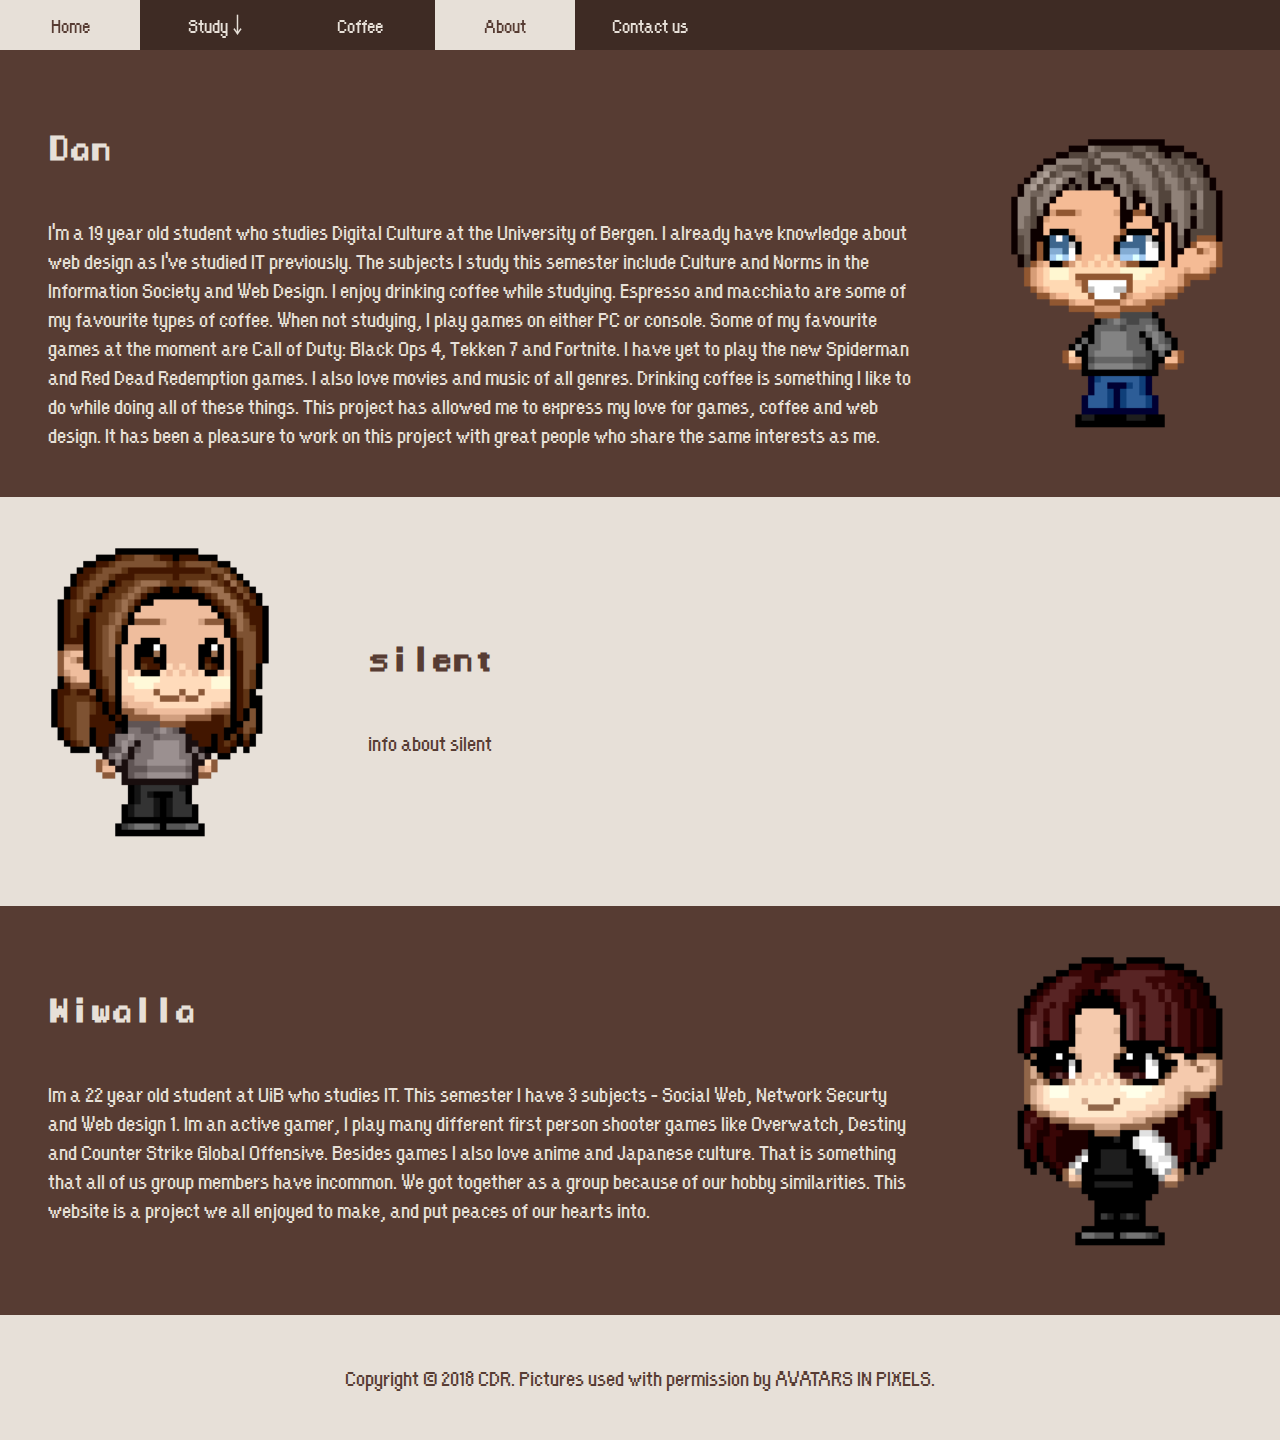
==== about.html @ 3ecea5af "Flipped one avatar. Changed class names." ====
<!doctype html>
<html lang="en">
    <head>
        <meta charset="utf-8" />
        <meta http-equiv="X-UA-Compatible" content="IE=edge">
        <title>About</title>
        <meta name="viewport" content="width=device-width, initial-scale=1">
        <link rel="stylesheet" href="css/style.css">
        <link rel="icon" href="images/frappino_espresso.png">
    </head>

    <body>

        <main class="grid">

            <header class="header">

                <nav>

                    <label for="show-menu" class="show-menu">Show Menu</label>
                    <input type="checkbox" id="show-menu" role="button">
                    <ul id="menu">
                        <li><a href="index.html">Home</a></li>
                        <li>
                            <a href="#">Study ￬</a>
                            <ul class="hidden">
                                <li><a href="alone.html">Alone</a></li>
                                <li><a href="ingroup.html">In a Group</a></li>
                            </ul>
                        </li>
                        <li><a href="coffee.html">Coffee</a></li>
                        <li class="current"><a href="about.html">About</a></li>
                        <li><a href="contact-us.html">Contact us</a></li>
                    </ul>

                </nav>

            </header>

            <section class="sidebar">
                <h2>Dan</h2>
                <p>
                    I'm a 19 year old student who studies Digital Culture at the University of Bergen. I already have knowledge about web design as I've studied IT previously.  The subjects I study this semester include Culture and Norms in the Information Society and Web Design. I enjoy drinking coffee while studying. Espresso and macchiato are some of my favourite types of coffee. When not studying, I play games on either PC or console. Some of my favourite games at the moment are Call of Duty: Black Ops 4, Tekken 7 and Fortnite. I have yet to play the new Spiderman and Red Dead Redemption games. I also love movies and music of all genres. Drinking coffee is something I like to do while doing all of these things. This project has allowed me to express my love for games, coffee and web design. It has been a pleasure to work on this project with great people who share the same interests as me.
                </p>
            </section>

            <section class="content">

                <img class="avatar" src="images/avatars/dan.png" alt="chibi icon of Daniel">

            </section>    

            <section class="sidebar2">
                <h2>silent</h2>
                <p>
                    info about silent
                </p>
            </section>

            <section class="content2">
                <img id="silent" class="avatar" src="images/avatars/silent.png">
            </section>   

            <section class="sidebar3">
                <h2>Wiwalla</h2>
                <p>
                    Im a 22 year old student at UiB who studies IT. This semester I have 3 subjects - Social Web, Network 
                    Securty and Web design 1. Im an active gamer, I play many different first person shooter games like Overwatch, Destiny and Counter Strike Global Offensive. Besides games
                    I also love anime and Japanese culture. That is something that all of us group members have incommon. We got together as 
                    a group because of our hobby similarities. This website is a project we all enjoyed to make, and put peaces of our
                    hearts into. 
                </p>
            </section>

            <section class="content3">
                <img class="avatar" src="images/avatars/wiwi.png" alt="chibi icon of Renate">
            </section>

            <footer class="footer">
                <p>Copyright © 2018 CDR. Pictures used with permission by AVATARS IN PIXELS.</p>
            </footer>

        </main>


    </body>
</html>
---- css/style.css ----
body{
    margin:0;
    font-family: 'orange_kidregular';
}

/* NAV BAR STYLE*/

ul {
    list-style-type:none;
    margin:0;
    padding:0;
    position: absolute;
}
/* NAVIGATION POSITION */
#menu {
    position: fixed;
    top: 0;
    width: 100%;
    background-color: #3e2b24;
    color: rgba(0, 0, 0, 0.0);
    box-shadow: 5px 5px 5px 5px;
    font-size: 22px;
}

/* HORIZONTAL LIST AND SPACING */
li {
    display: inline-block;
    margin-right: 1px;
}

/* NAVIGATION LINK STYLE */
li a {
    display:block;
    min-width:140px;
    height: 50px;
    text-align: center;
    line-height: 50px;
    font-family: 'orange_kidregular';
    color: #E7E0D8;
    background: #3e2b24;
    text-decoration: none;
}
/* HOVER STATE */
li:hover a {
    background: #E7E0D8;
    color: #573C33;
}

/* SHOWS WHICH PAGE IS CURRENTLY OPENED */ 
ul li.current a{
    background: #E7E0D8;
    color: #573C33;
}

/* DROP DOWN LINK STYLE*/
li:hover ul a {
    background: #3e2b24;
    color: #E7E0D8;
    height: 40px;
    line-height: 40px;
}
/* HOVER FOR DROP DOWN LINKS*/
li:hover ul a:hover {
    background: #E7E0D8;
    color: #573C33;
}
/* HIDE DROP DOWN LINKS UNTIL NEEDED*/
li ul {
    display: none;
}
/* DROP DOWN LINKS VERTICAL */
li ul li {
    display: block;
    float: none;
}
/* NO TEXT WRAPPING */
li ul li a {
    width: auto;
    min-width: 100px;
    padding: 0 20px;
}
/* DISPLAY DROP DOWN WHEN HOVER */
ul li a:hover + .hidden, .hidden:hover {
    display: block;
}
/* STYLE FOR MENU BUTTON */
.show-menu {
    font-family: 'orange_kidregular';
    font-size: 22px;
    text-decoration: none;
    color:#E7E0D8;
    background: #3e2b24;
    text-align: center;
    padding: 10px 0;
    display: none;
}
/* HIDE CHECKBOX */
input[type=checkbox]{
    display: none;
}
/* SHOW MENU WHEN ITS CLICKED ON */
input[type=checkbox]:checked ~ #menu{
    display: block;
}

/* RESPOINSIVE STYLES */
@media screen and (max-width : 736px){
    /* INLINE DROP DOWN LINKS */
    ul {
        position: static;
        display: none;
    }
    /* SPACING */
    li {
        margin-bottom: 1px;
    }
    /* WIDTH FOR THE LINKS */
    ul li, li a {
        width: 100%;
    }
    /* DISPLAY MENU LINK */
    .show-menu {
        display:block;
    }
}

/* TEXT SIZE AND THEIR FONTS. Code by student cand. 163 */

h1{
    font-family: 'manaspaceregular';
    font-size: 2.5em;
    margin: 1.5em;
}


h2 {
    font-family: 'manaspaceregular';
    font-size: 2em;
    margin: 1.5em;
}

p {
    font-family: 'orange_kidregular';
    font-size: 1.5em;
    margin: 2em;
}

/* FONTS. Code by student cand. 163 */

@font-face {
    font-family: 'manaspaceregular';
    src: url('../fonts/manaspc-webfont.woff2') format('woff2'),
        url('../fonts/manaspc-webfont.woff') format('woff');
    font-weight: normal;
    font-style: normal;
}

@font-face {
    font-family: 'manaspaceregular';
    src: url('../fonts/manaspc-webfont.woff2') format('woff2'),
        url('../fonts/manaspc-webfont.woff') format('woff');
    font-weight: normal;
    font-style: normal;
}

@font-face {
    font-family: 'orange_kidregular';
    src: url('../fonts/orange-kid.regular-webfont.woff2') format('woff2'),
        url('../fonts/orange-kid.regular-webfont.woff') format('woff');
    font-weight: normal;
    font-style: normal;
}

/* RESPONSIVENESS STYLE (MOBILE GRID VERSION) HOME PAGE AND ABOUT PAGE */ 

.grid{
    display: grid;
    grid-template-columns: 1fr 1fr 1fr 1fr; 
    grid-template-rows: auto auto auto auto auto; /* auto fits the content */
    grid-template-areas: 
        "header header header header"
        "sidebar sidebar sidebar sidebar"
        "content content content content"
        "sidebar2 sidebar2 sidebar2 sidebar2"
        "content2 content2 content2 content2"
        "sidebar3 sidebar3 sidebar3 sidebar3"
        "content3 content3 content3 content3"
        "footer footer footer footer"; 

}


.grid-study {
    display: grid;
    grid-template-columns: 1fr 1fr;
    grid-template-rows: auto 1fr auto;
    grid-template-areas:
        "header header"
        "sidebar sidebar"
        "content content"
        "sidebar2 sidebar2"
        "content2 content2"
        "footer footer";
}

/* RESPONSIVENESS STYLE (MOBILE GRID VERSION) FOR COFFEE PAGE */

.grid-coffee{
    display: grid;
    grid-template-columns: 1fr 1fr; 
    grid-template-rows: auto auto 1fr 1fr auto; /* auto fits the content */
    grid-template-areas: 
        "header header"
        "title title"
        "coffee1 coffee1"
        "coffee2 coffee2"
        "coffee3 coffee3"
        "coffee4 coffee4"
        "coffee5 coffee5"
        "coffee6 coffee6"
        "footer footer"; 

}




/* RESPONSIVENESS STYLE FOR CONTANT US PAGE - STILL NOT FULLY DONE */
.grid-contact-us {
    display: grid;
    grid-template-columns: 1fr 1fr;
    grid-template-rows: auto 1fr auto;
    grid-template-areas:
        "header header"
        "sidebar sidebar"
        "content content"
        "footer footer";
}

/* HOME PAGE AND ABOUT PAGE STYLING */

.sidebar, .sidebar2, .sidebar3{
    padding-right: 0;
}


.header{
    grid-area: header;
    padding-bottom: 5.5em;
    background-color: #573C33;
}

/* SIDEBAR IS FOR THE CONTENT ON THE LEFT */

.sidebar{
    grid-area: sidebar;
    color: #E7E0D8;
    background-color: #573C33;
}

/* CONTENT IS FOR ALL THE CONTENT ON THE RIGHT  */

.content{
    grid-area: content;
    background-color: #573C33;
}

.sidebar2{
    grid-area: sidebar2;
    color: #573C33;
    background-color: #E7E0D8;
}  

.content2{
    grid-area: content2;
    background-color: #E7E0D8;
}

.sidebar3{
    grid-area: sidebar3;
    color: #E7E0D8;
    background-color: #573C33;
}

.content3{
    grid-area: content3;
    background-color: #573C33;
}

.sidebar,
.sidebar2,
.sidebar3{
    align-content: center;
    margin:0;
}

.content,
.content2,
.content3{
    margin: 0;
    justify-items: start;
}

/* COFFEE PAGE STYILING */

.title-coffee{
    grid-area: title;
    color: #E7E0D8;
    background-color: #573C33;
    text-align: center;
}

.coffee1{
    grid-area: coffee1;
    color: #E7E0D8;
    background-color: #573C33;
    text-align: center;
}  

#espresso{
    padding-top: 1em;
}

.coffee2{
    grid-area: coffee2;
    color: #E7E0D8;
    background-color: #573C33;
    text-align: center;
}  

.coffee3{
    grid-area: coffee3;
    color: #E7E0D8;
    background-color: #573C33;
    text-align: center;
}

.coffee4{
    grid-area: coffee4;
    color: #E7E0D8;
    background-color: #573C33;
    text-align: center;
}

.coffee5{
    grid-area: coffee5;
    color: #E7E0D8;
    background-color: #573C33;
    text-align: center;
}  

.coffee6{
    grid-area: coffee6;
    color: #E7E0D8;
    background-color: #573C33;
    text-align: center;
}  

/* STYLING FOR THE COFFEE CONTENT */

.coffee-name{
    margin-top: 0.5em;
    margin-bottom: 0;
    padding-bottom: 0;
}

.coffee, .coffee-location{
    margin: 0;
    padding: 0;
}

.coffee-icon{
    padding-bottom: 0;
}

.hearts{
    margin-bottom: 2em;
}

/* END OF COFFEE STYLING */

/* FOOTER. Code by student cand. 163 */

.footer{
    grid-area: footer;
    text-align: center;
    color: #573C33;
    background-color: #E7E0D8;
}

/* END OF FOOTER */

/* IMAGE PLACEMENTS AND STYLING. Code by student cand. 163 */

img.avatar {
    display: block;
    margin-top: 2em;
    margin-bottom: 2em;
    margin-left: auto;
    margin-right: auto;
    width: 100%;
    /* background-color: #E7E0D8;
    border-radius: 50%; */
}

img.odd {
    display: block;
    margin-top: 2em;
    margin-bottom: 2em;
    margin-left: auto;
    margin-right: auto;
    width: 100%;
    /* background-color: #573C33;
    border-radius: 50%; */
}

img.study {
    display: block;
    margin-top: 2em;
    margin-left: auto;
    margin-right: auto;
    width: 80%;
}

img#silent {
    transform: scaleX(-1);
    -webkit-transform: scaleX(-1);
}

/* END OF IMAGE PLACEMENTS */

/* THIS IS HOW ITS GONNNA LOOK ON THE BIG SCREEN */

@media screen and (min-width: 736px){
    .grid {
        display: grid;
        grid-template-columns: 1fr 1fr 1fr 1fr;
        grid-template-rows: auto 1fr 1fr 1fr;
        grid-template-areas:
            "header header header header"
            "sidebar sidebar sidebar content"
            "content2 sidebar2 sidebar2 sidebar2"
            "sidebar3 sidebar3 sidebar3 content3"
            "footer footer footer footer";
    }

    .grid-study {
        display: grid;
        grid-template-columns: 1fr 1fr;
        grid-template-rows: auto 1fr 1fr auto;
        grid-template-areas:
            "header header"
            "sidebar content"
            "content2 sidebar2"
            "footer footer";
    }

    .grid-coffee {
        display: grid;
        grid-template-columns: 1fr 1fr;
        grid-template-rows: auto auto 1fr auto;
        grid-template-areas:
            "header header"
            "title title"
            "coffee1 coffee2"
            "coffee3 coffee4"
            "coffee5 coffee6"
            "footer footer";
    }

    .grid-contact-us {
        display: grid;
        grid-template-columns: 1fr 1fr;
        grid-template-rows: auto 1fr auto;
        grid-template-areas:
            "header header"
            "content sidebar"
            "footer footer";
    }
}

/* CONTACT FORM. Made by student cand. 163 */

input[type=text], select, textarea {
    width: 100%;
    padding: 12px;
    box-sizing: border-box;
    margin-top: 6px;
    margin-bottom: 16px;
    resize: vertical;
}

input[type=submit] {
    background-color: #3e2b24;
    color: #E7E0D8;
    padding: 12px 20px;
    border: none;
    border-radius: 4px;
    cursor: pointer;
}

input[type=submit]:hover {
    background: #E7E0D8;
    color: #573C33;
}

.container {
    background-color: #573C33;
    padding: 20px;
    color: #E7E0D8;
}
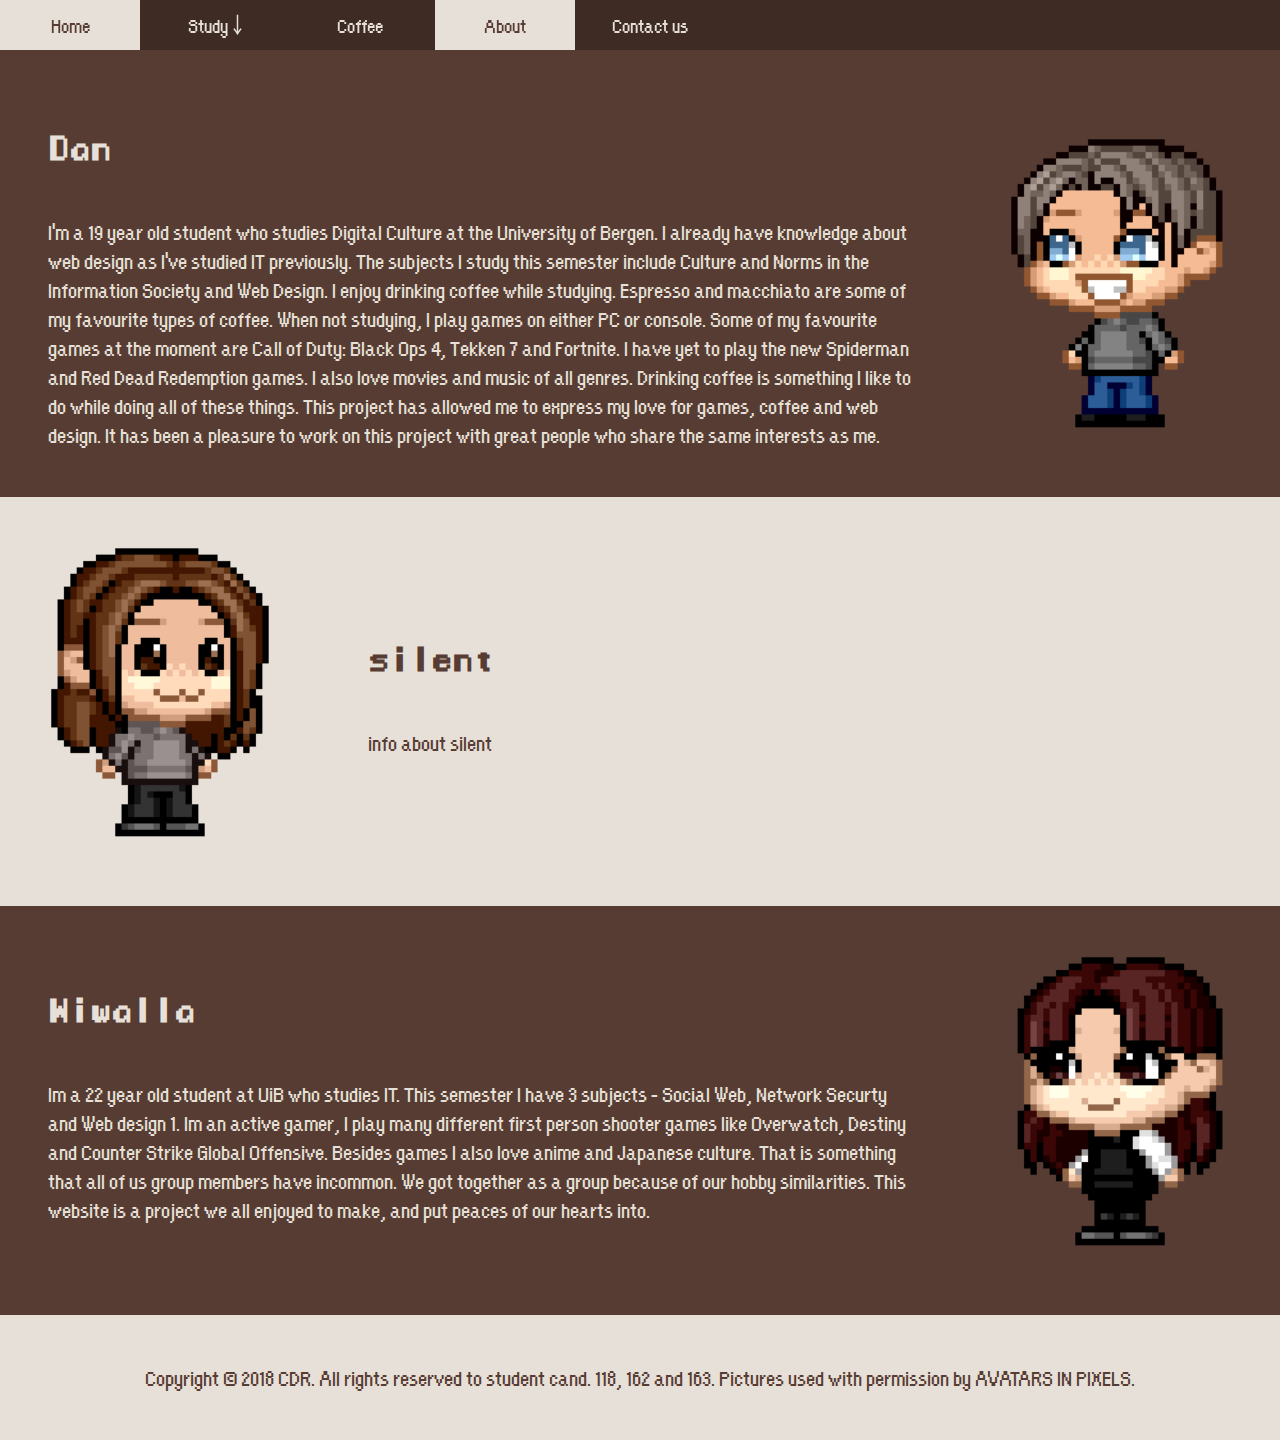
==== commit 13d48a9a: "Impressum" ====
--- a/about.html
+++ b/about.html
@@ -77,7 +77,7 @@
             </section>
 
             <footer class="footer">
-                <p>Copyright © 2018 CDR. Pictures used with permission by AVATARS IN PIXELS.</p>
+                <p>Copyright © 2018 CDR. All rights reserved to student cand. 118, 162 and 163. Pictures used with permission by AVATARS IN PIXELS.</p>
             </footer>
 
         </main>
--- a/css/style.css
+++ b/css/style.css
@@ -392,26 +392,13 @@
 
 /* IMAGE PLACEMENTS AND STYLING. Code by student cand. 163 */
 
-img.avatar {
+img.home, img.avatar {
     display: block;
     margin-top: 2em;
     margin-bottom: 2em;
     margin-left: auto;
     margin-right: auto;
     width: 100%;
-    /* background-color: #E7E0D8;
-    border-radius: 50%; */
-}
-
-img.odd {
-    display: block;
-    margin-top: 2em;
-    margin-bottom: 2em;
-    margin-left: auto;
-    margin-right: auto;
-    width: 100%;
-    /* background-color: #573C33;
-    border-radius: 50%; */
 }
 
 img.study {
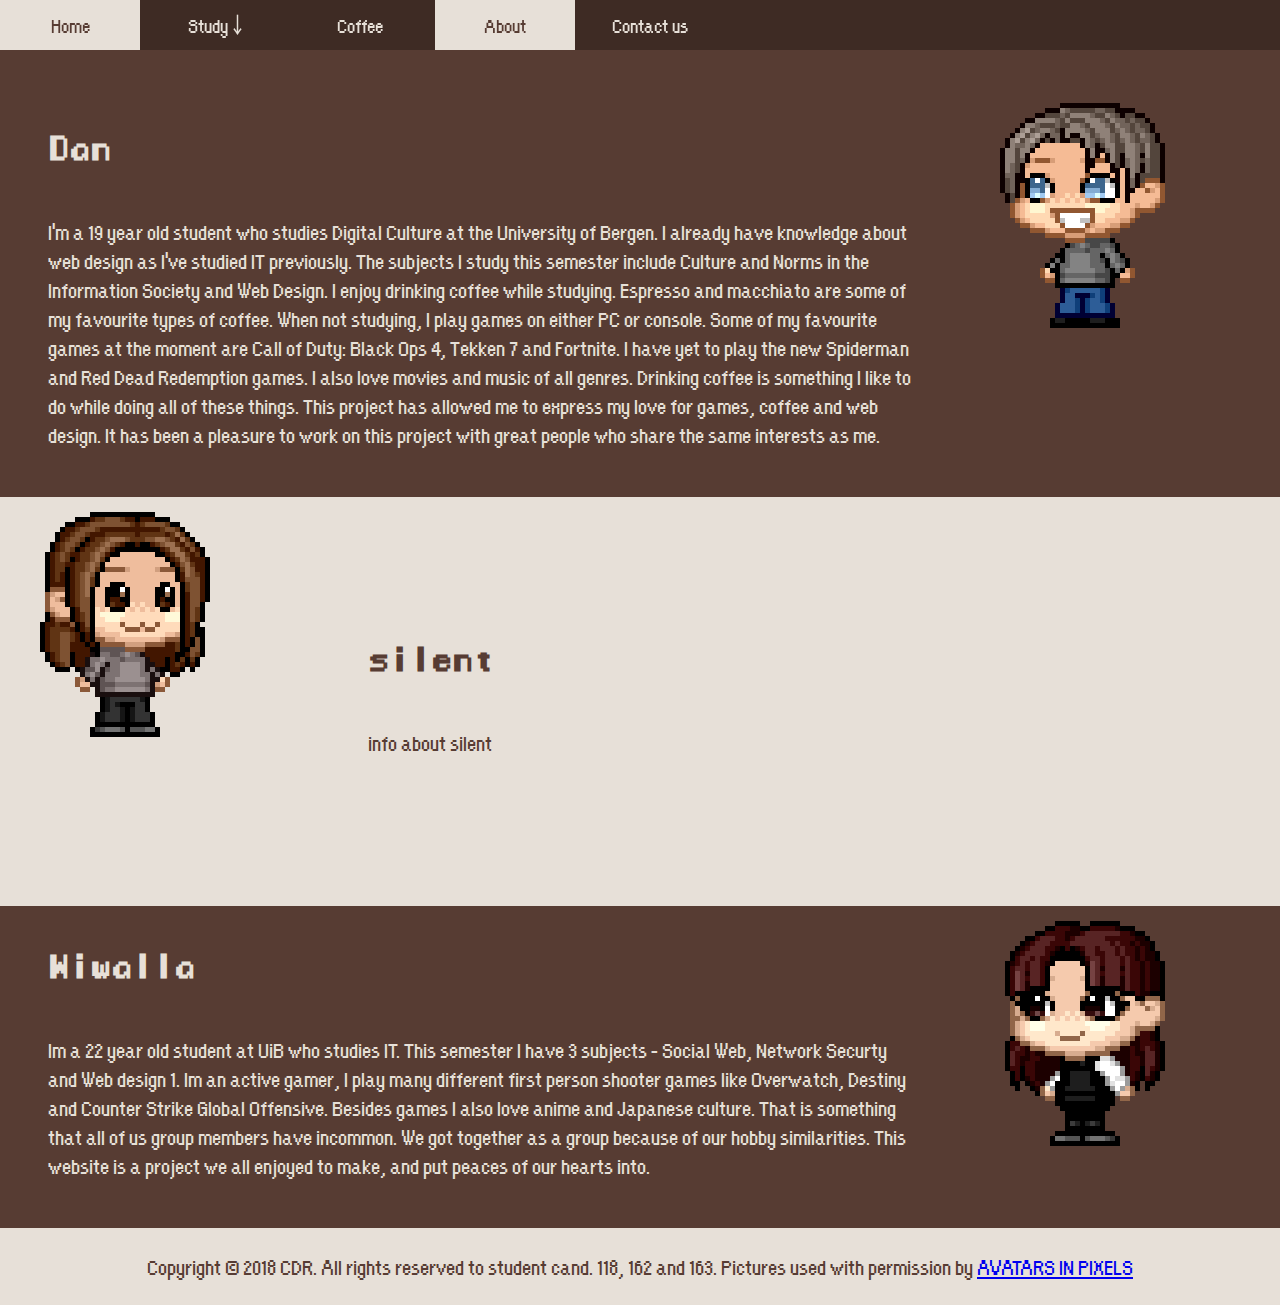
==== commit a9f13af9: "Added link" ====
--- a/about.html
+++ b/about.html
@@ -77,7 +77,7 @@
             </section>
 
             <footer class="footer">
-                <p>Copyright © 2018 CDR. All rights reserved to student cand. 118, 162 and 163. Pictures used with permission by AVATARS IN PIXELS.</p>
+                <p>Copyright © 2018 CDR. All rights reserved to student cand. 118, 162 and 163. Pictures used with permission by <a href="http://www.avatarsinpixels.com/">AVATARS IN PIXELS</a></p>
             </footer>
 
         </main>
--- a/css/style.css
+++ b/css/style.css
@@ -1,6 +1,7 @@
 body{
     margin:0;
     font-family: 'orange_kidregular';
+    background-color: #E7E0D8
 }
 
 /* NAV BAR STYLE*/
@@ -20,6 +21,7 @@
     color: rgba(0, 0, 0, 0.0);
     box-shadow: 5px 5px 5px 5px;
     font-size: 22px;
+    z-index: 1;
 }
 
 /* HORIZONTAL LIST AND SPACING */
@@ -233,7 +235,7 @@
     grid-template-areas:
         "header header"
         "sidebar sidebar"
-        "content content"
+        "container container"
         "footer footer";
 }
 
@@ -292,6 +294,7 @@
 .sidebar3{
     align-content: center;
     margin:0;
+    width: 100%;
 }
 
 .content,
@@ -299,6 +302,7 @@
 .content3{
     margin: 0;
     justify-items: start;
+    width: 100%;
 }
 
 /* COFFEE PAGE STYILING */
@@ -379,6 +383,10 @@
 
 /* END OF COFFEE STYLING */
 
+.container{
+    grid-area: container;
+}
+
 /* FOOTER. Code by student cand. 163 */
 
 .footer{
@@ -388,17 +396,39 @@
     background-color: #E7E0D8;
 }
 
+.footer p{
+    margin: 1em;;
+}
 /* END OF FOOTER */
 
 /* IMAGE PLACEMENTS AND STYLING. Code by student cand. 163 */
 
-img.home, img.avatar {
+img.even {
     display: block;
     margin-top: 2em;
     margin-bottom: 2em;
     margin-left: auto;
     margin-right: auto;
     width: 100%;
+    /* background-color: #E7E0D8;
+    border-radius: 50%; */
+}
+
+img.odd {
+    display: block;
+    margin-top: 2em;
+    margin-bottom: 2em;
+    margin-left: auto;
+    margin-right: auto;
+    width: 100%;
+    /* background-color: #573C33;
+    border-radius: 50%; */
+}
+
+img#silent {
+    transform: scaleX(-1);
+    -webkit-transform: scaleX(-1);
+    z-index: 0;
 }
 
 img.study {
@@ -409,11 +439,6 @@
     width: 80%;
 }
 
-img#silent {
-    transform: scaleX(-1);
-    -webkit-transform: scaleX(-1);
-}
-
 /* END OF IMAGE PLACEMENTS */
 
 /* THIS IS HOW ITS GONNNA LOOK ON THE BIG SCREEN */
@@ -422,7 +447,7 @@
     .grid {
         display: grid;
         grid-template-columns: 1fr 1fr 1fr 1fr;
-        grid-template-rows: auto 1fr 1fr 1fr;
+        grid-template-rows: auto 1fr 1fr auto;
         grid-template-areas:
             "header header header header"
             "sidebar sidebar sidebar content"
@@ -461,7 +486,7 @@
         grid-template-rows: auto 1fr auto;
         grid-template-areas:
             "header header"
-            "content sidebar"
+            "container sidebar"
             "footer footer";
     }
 }
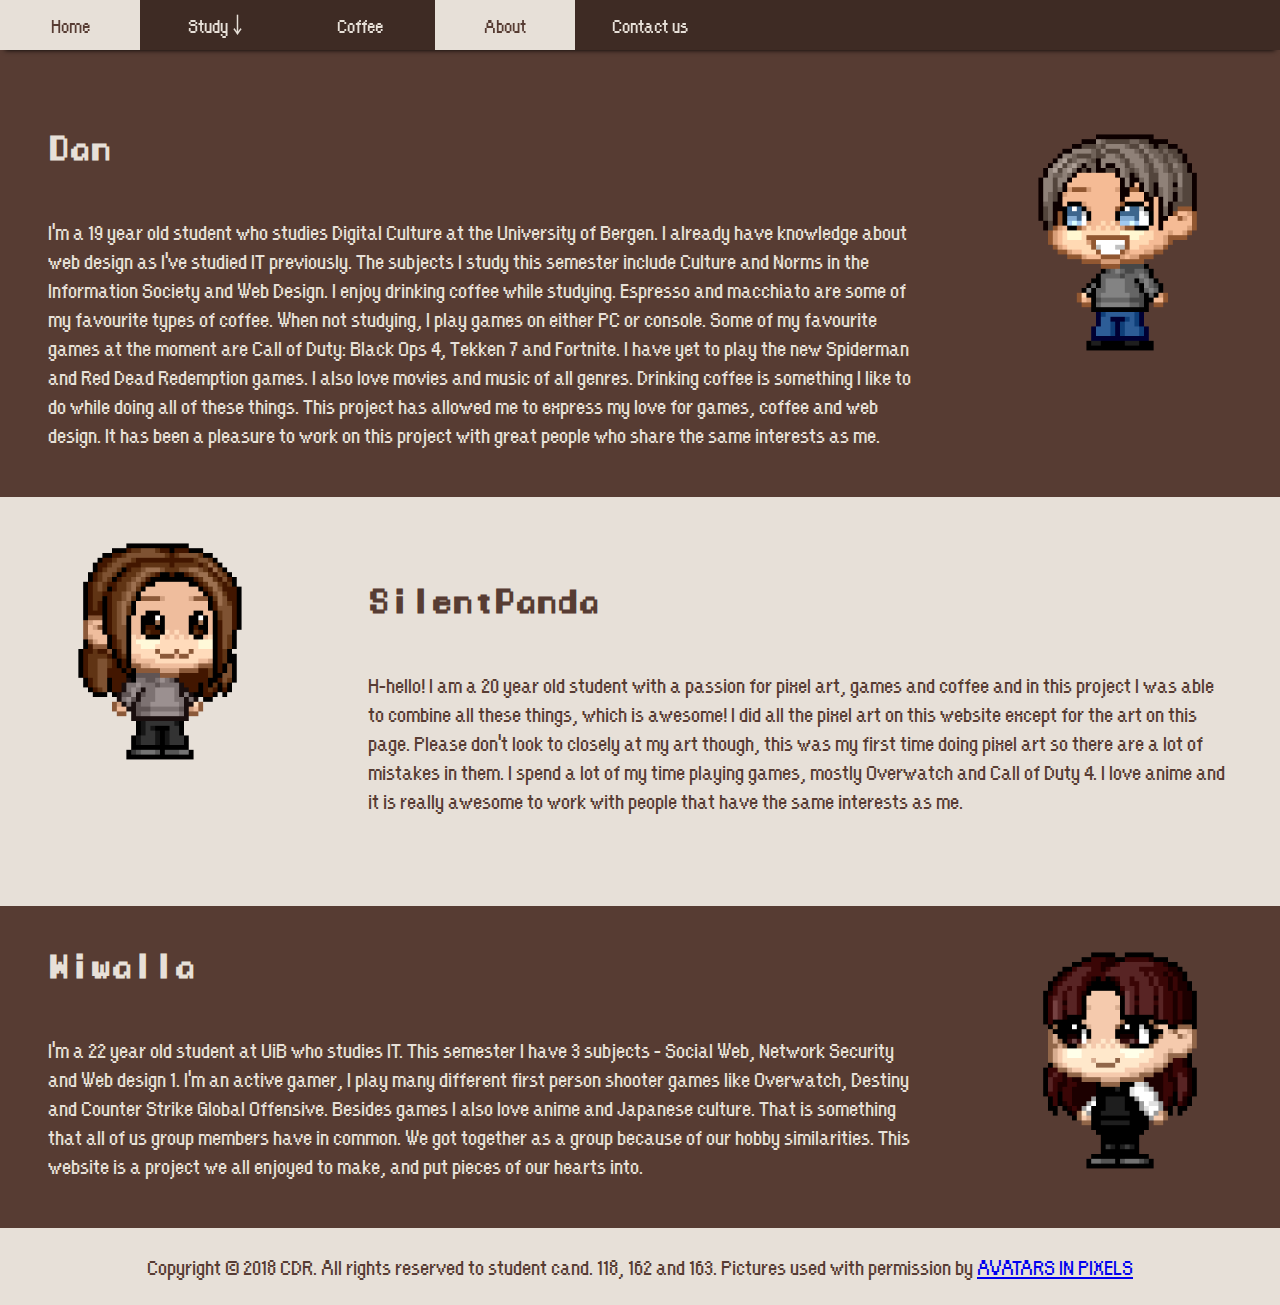
==== commit acad9a53: "Added text about the most silent of pandas. yas" ====
--- a/about.html
+++ b/about.html
@@ -51,9 +51,9 @@
             </section>    
 
             <section class="sidebar2">
-                <h2>silent</h2>
+                <h2>SilentPanda</h2>
                 <p>
-                    info about silent
+                   H-hello! I am a 20 year old student with a passion for pixel art, games and coffee and in this project I was able to combine all these things, which is awesome! I did all the pixel art on this website except for the art on this page. Please don't look to closely at my art though, this was my first time doing pixel art so there are a lot of mistakes in them. I spend a lot of my time playing games, mostly Overwatch and Call of Duty 4. I love anime and it is really awesome to work with people that have the same interests as me. 
                 </p>
             </section>
 
@@ -64,10 +64,10 @@
             <section class="sidebar3">
                 <h2>Wiwalla</h2>
                 <p>
-                    Im a 22 year old student at UiB who studies IT. This semester I have 3 subjects - Social Web, Network 
-                    Securty and Web design 1. Im an active gamer, I play many different first person shooter games like Overwatch, Destiny and Counter Strike Global Offensive. Besides games
-                    I also love anime and Japanese culture. That is something that all of us group members have incommon. We got together as 
-                    a group because of our hobby similarities. This website is a project we all enjoyed to make, and put peaces of our
+                    I'm a 22 year old student at UiB who studies IT. This semester I have 3 subjects - Social Web, Network 
+                    Security and Web design 1. I'm an active gamer, I play many different first person shooter games like Overwatch, Destiny and Counter Strike Global Offensive. Besides games
+                    I also love anime and Japanese culture. That is something that all of us group members have in common. We got together as 
+                    a group because of our hobby similarities. This website is a project we all enjoyed to make, and put pieces of our
                     hearts into. 
                 </p>
             </section>
--- a/css/style.css
+++ b/css/style.css
@@ -22,6 +22,7 @@
     box-shadow: 5px 5px 5px 5px;
     font-size: 22px;
     z-index: 1;
+    box-shadow: 0px 5px 5px -5px #000000;
 }
 
 /* HORIZONTAL LIST AND SPACING */
@@ -141,10 +142,18 @@
     margin: 1.5em;
 }
 
-p {
+p{
     font-family: 'orange_kidregular';
     font-size: 1.5em;
     margin: 2em;
+}
+
+p.even {
+    width: 55%;
+}
+
+p.odd {
+    width: 55%;
 }
 
 /* FONTS. Code by student cand. 163 */
@@ -195,7 +204,7 @@
 .grid-study {
     display: grid;
     grid-template-columns: 1fr 1fr;
-    grid-template-rows: auto 1fr auto;
+    grid-template-rows: auto auto auto;
     grid-template-areas:
         "header header"
         "sidebar sidebar"
@@ -293,7 +302,7 @@
 .sidebar2,
 .sidebar3{
     align-content: center;
-    margin:0;
+    margin: 0;
     width: 100%;
 }
 
@@ -403,26 +412,23 @@
 
 /* IMAGE PLACEMENTS AND STYLING. Code by student cand. 163 */
 
-img.even {
+img.home {
     display: block;
     margin-top: 2em;
     margin-bottom: 2em;
     margin-left: auto;
     margin-right: auto;
-    width: 100%;
-    /* background-color: #E7E0D8;
-    border-radius: 50%; */
-}
-
-img.odd {
+    width: 75%;
+}
+
+
+img.avatar {
     display: block;
     margin-top: 2em;
     margin-bottom: 2em;
     margin-left: auto;
     margin-right: auto;
-    width: 100%;
-    /* background-color: #573C33;
-    border-radius: 50%; */
+    width: 75%;
 }
 
 img#silent {
@@ -436,7 +442,7 @@
     margin-top: 2em;
     margin-left: auto;
     margin-right: auto;
-    width: 80%;
+    width: 100%;
 }
 
 /* END OF IMAGE PLACEMENTS */
@@ -459,7 +465,7 @@
     .grid-study {
         display: grid;
         grid-template-columns: 1fr 1fr;
-        grid-template-rows: auto 1fr 1fr auto;
+        grid-template-rows: auto auto auto auto;
         grid-template-areas:
             "header header"
             "sidebar content"
@@ -489,6 +495,10 @@
             "container sidebar"
             "footer footer";
     }
+
+    img.study {
+        width: 80%;
+    }
 }
 
 /* CONTACT FORM. Made by student cand. 163 */
@@ -500,6 +510,8 @@
     margin-top: 6px;
     margin-bottom: 16px;
     resize: vertical;
+    font-family: 'orange_kidregular';
+    font-size: 16px;
 }
 
 input[type=submit] {
@@ -520,5 +532,4 @@
     background-color: #573C33;
     padding: 20px;
     color: #E7E0D8;
-}
-
+}